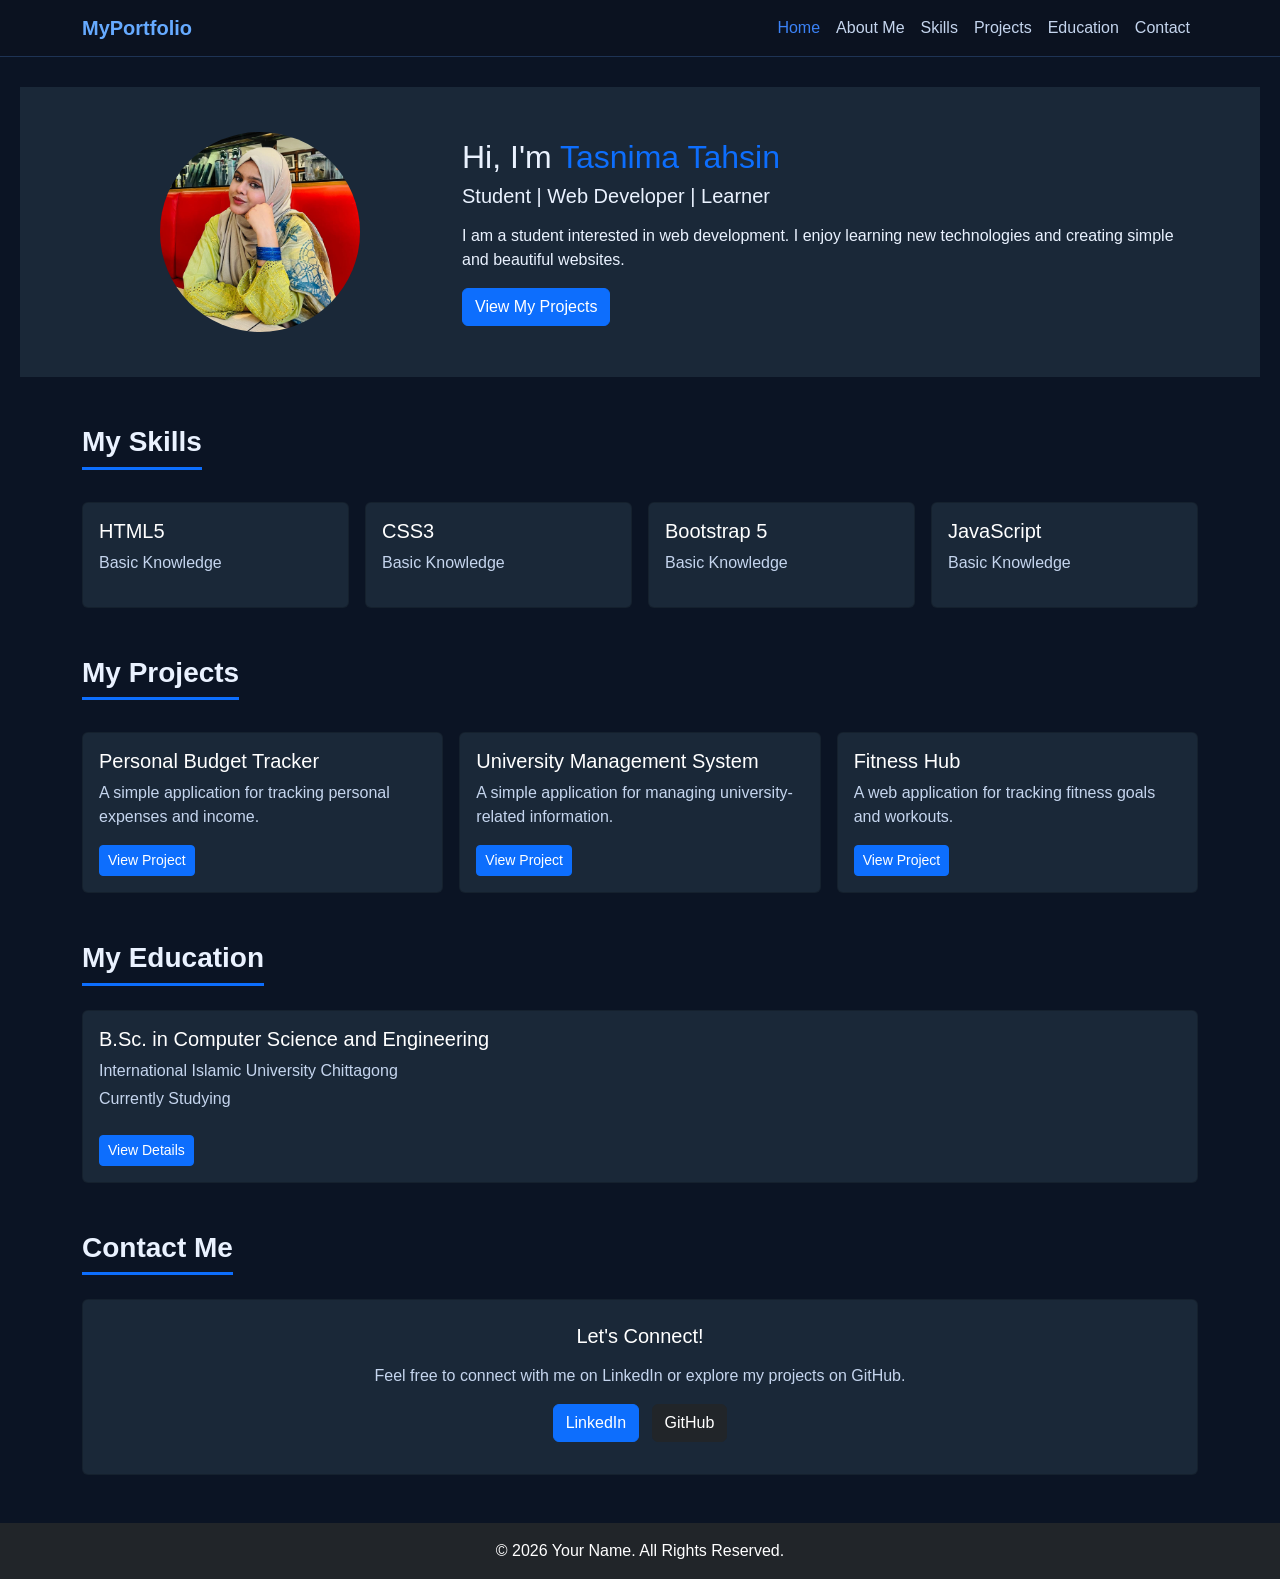
==== index.html @ b37efea0 "Initial project upload" ====
<!DOCTYPE html>
<html lang="en">
<head>
    <meta charset="UTF-8">
    <meta name="viewport" content="width=device-width, initial-scale=1.0">
    <title>My Portfolio</title>

    <!-- Bootstrap 5 CSS -->
    <link href="https://cdn.jsdelivr.net/npm/bootstrap@5.3.3/dist/css/bootstrap.min.css"
          rel="stylesheet">

    <link rel="stylesheet" href="style.css">
</head>
<body>

    <!-- Navbar -->
    <nav class="navbar navbar-expand-lg navbar-dark bg-dark">
        <div class="container">
            <a class="navbar-brand fw-bold" href="#home">
                MyPortfolio
            </a>

            <button class="navbar-toggler" type="button"
                    data-bs-toggle="collapse" data-bs-target="#menu">
                <span class="navbar-toggler-icon"></span>
            </button>

            <div class="collapse navbar-collapse" id="menu">
                <ul class="navbar-nav ms-auto">
                    <li class="nav-item"><a class="nav-link active" href="#home">Home</a></li>
                    <li class="nav-item"><a class="nav-link" href="about.html">About Me</a></li>
                    <li class="nav-item"><a class="nav-link" href="#skills">Skills</a></li>
                    <li class="nav-item"><a class="nav-link" href="#projects">Projects</a></li>
                    <li class="nav-item"><a class="nav-link" href="#education">Education</a></li>
                    <li class="nav-item"><a class="nav-link" href="#contact">Contact</a></li>
                </ul>
            </div>
        </div>
    </nav>
 <!-- About Me -->
    <section id="home" class="hero">
        <div class="container">
            <div class="row align-items-center">
                
        <div class="col-md-4 text-center mb-4 mb-md-0">
            <img src="myphoto.jpg"
                 alt="My Profile Picture"
                   class="profile-picture rounded-circle img-fluid ">
        </div>


                <div class="col-md-8" id="about">
                    <h2>Hi, I'm <span class="text-primary">Tasnima Tahsin</span></h2>
                    <h5>Student | Web Developer | Learner</h5>

                    <p class="mt-3">
                        I am a student interested in web development.
                        I enjoy learning new technologies and creating
                        simple and beautiful websites.
                    </p>

                    <a href="#projects" class="btn btn-primary">
                        View My Projects
                    </a>
                </div>
            </div>
        </div>
    </section>

    <!-- Skills -->
    <section id="skills" class="container my-5">
        <h3 class="section-title">My Skills</h3>

        <div class="row g-3 mt-2">
            <div class="col-md-3 col-sm-6">
                <div class="card skill-card">
                    <div class="card-body">
                        <h5>HTML5</h5>
                        <p>Basic Knowledge</p>
                    </div>
                </div>
            </div>

            <div class="col-md-3 col-sm-6">
                <div class="card skill-card">
                    <div class="card-body">
                        <h5>CSS3</h5>
                        <p>Basic Knowledge</p>
                    </div>
                </div>
            </div>

            <div class="col-md-3 col-sm-6">
                <div class="card skill-card">
                    <div class="card-body">
                        <h5>Bootstrap 5</h5>
                        <p>Basic Knowledge</p>
                    </div>
                </div>
            </div>

            <div class="col-md-3 col-sm-6">
                <div class="card skill-card">
                    <div class="card-body">
                        <h5>JavaScript</h5>
                        <p>Basic Knowledge</p>
                    </div>
                </div>
            </div>
        </div>
    </section>

    <!-- Projects -->
    <section id="projects" class="container my-5">
        <h3 class="section-title">My Projects</h3>

        <div class="row g-3 mt-2">
            <div class="col-md-4">
                <div class="card project-card h-100">
                    <div class="card-body">
                        <h5>Personal Budget Tracker</h5>
                        <p>A simple application for tracking personal expenses and income.</p>
                        <a href="#" class="btn btn-primary btn-sm">View Project</a>
                    </div>
                </div>
            </div>

            <div class="col-md-4">
                <div class="card project-card h-100">
                    <div class="card-body">
                        <h5>University Management System</h5>
                        <p>A simple application for managing university-related information.</p>
                        <a href="#" class="btn btn-primary btn-sm">View Project</a>
                    </div>
                </div>
            </div>

            <div class="col-md-4">
                <div class="card project-card h-100">
                    <div class="card-body">
                        <h5>Fitness Hub</h5>
                        <p>A web application for tracking fitness goals and workouts.</p>
                        <a href="#home" class="btn btn-primary btn-sm">View Project</a>
                    </div>
                </div>
            </div>
        </div>
    </section>

    <!-- Education -->
    <section id="education" class="container my-5">
        <h3 class="section-title">My Education</h3>

        <div class="card education-card mt-3">
            <div class="card-body">
                <h5>B.Sc. in Computer Science and Engineering</h5>
                <p class="mb-1">International Islamic University Chittagong</p>
                <p class="mb-0">Currently Studying</p><br>
                <a href="education.html" class="btn btn-primary btn-sm">View Details</a>
            </div>
        </div>
    </section>

    
<!-- Contact -->
<section id="contact" class="container my-5">
    <h3 class="section-title">Contact Me</h3>

    <div class="card contact-card mt-3">
        <div class="card-body text-center py-4">
            <h5 class="mb-3">Let's Connect!</h5>

            <p>
                Feel free to connect with me on LinkedIn
                or explore my projects on GitHub.
            </p>

            <a href="https://www.linkedin.com/in/tasnima-tahsin-209115382"
               target="_blank"
               rel="noopener noreferrer"
               class="btn btn-primary me-2 mb-2">
                LinkedIn
            </a>

            <a href="https://github.com/tasnimatahsin"
               target="_blank"
               rel="noopener noreferrer"
               class="btn btn-dark mb-2">
                GitHub
            </a>
        </div>
    </div>
</section>


    <!-- Footer -->
    <footer class="bg-dark text-white text-center p-3">
        <p class="mb-0">
            © 2026 Your Name. All Rights Reserved.
        </p>
    </footer>

    <!-- Bootstrap JavaScript -->
    <script src="https://cdn.jsdelivr.net/npm/bootstrap@5.3.3/dist/js/bootstrap.bundle.min.js"></script>
---- style.css ----
body {
    font-family: Arial, sans-serif;
    background-color: #0b1424;
    color: #eaf2ff;
    margin: 0;
}

/* Navbar */

.navbar {
    background-color: #0b1220 !important;
    border-bottom: 1px solid #1e3354;
}

.navbar-brand {
    color: #66aaff !important;
}

.nav-link {
    color: #c5d5ee !important;
}

.nav-link.active {
    color: #3b82f6 !important;
}

.nav-link:hover {
    color: #3b82f6 !important;
}

/* About section */
.hero {
    background-color:  #1a2838;
    padding: 45px 0;
    margin: 30px 20px;
   
     transition: transform 0.3s ease;
}

.hero:hover {
     transform: translateY(-5px);
}


/* Profile Picture */
.profile-picture {
    max-width: 200px;
    aspect-ratio: 1 / 1;
    object-fit: cover;
}



/* Section headings */
.section-title {
    font-weight: bold;
    border-bottom: 3px solid #0d6efd;
    display: inline-block;
    padding-bottom: 8px;
}

/* Cards */
.card h5 {
    color: #ffffff;
}
.card {
   background-color:  #1a2838;

}

.skill-card:hover {
    transform: translateY(-5px);
}
.project-card:hover {
    transform: translateY(-5px);
}
.education-card:hover {
    transform: translateY(-5px);
}
.contact-card:hover {
    transform: translateY(-5px);
}

/* Card text */
.card p {
    color: #c5d5ee;
}

/* Contact form */
.form-control {
    padding: 10px;
}

.form-control:focus {
    border-color: #0d6efd;
    box-shadow: none;
}

/* Footer */
footer {
    background-color: #434446;
    margin-top: 40px;
}
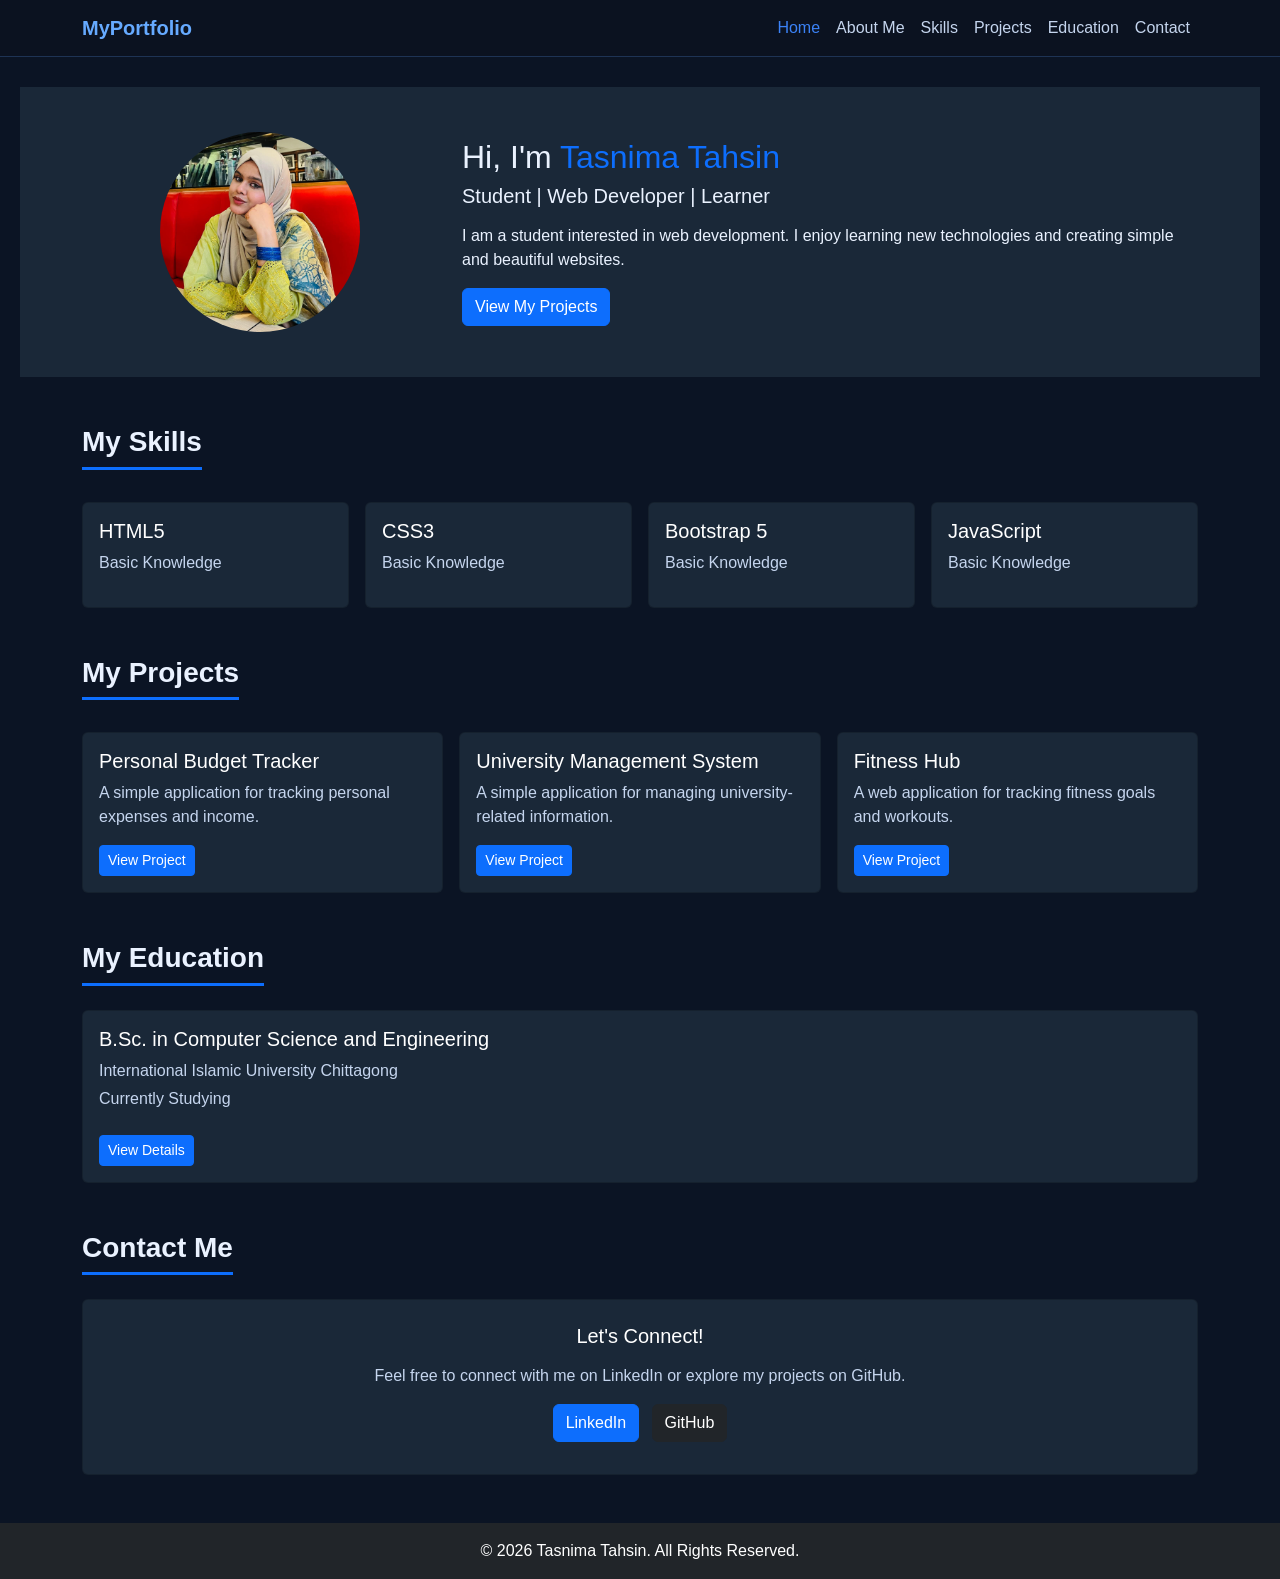
==== commit 3cf166fb: "Update portfolio homepage" ====
--- a/index.html
+++ b/index.html
@@ -196,9 +196,9 @@
     <!-- Footer -->
     <footer class="bg-dark text-white text-center p-3">
         <p class="mb-0">
-            © 2026 Your Name. All Rights Reserved.
+            © 2026 Tasnima Tahsin. All Rights Reserved.
         </p>
     </footer>
-
-    <!-- Bootstrap JavaScript -->
-    <script src="https://cdn.jsdelivr.net/npm/bootstrap@5.3.3/dist/js/bootstrap.bundle.min.js"></script>+    <script> src="https://cdn.jsdelivr.net/npm/bootstrap@5.3.3/dist/js/bootstrap.bundle.min.js"</script>
+</body>
+</html>
